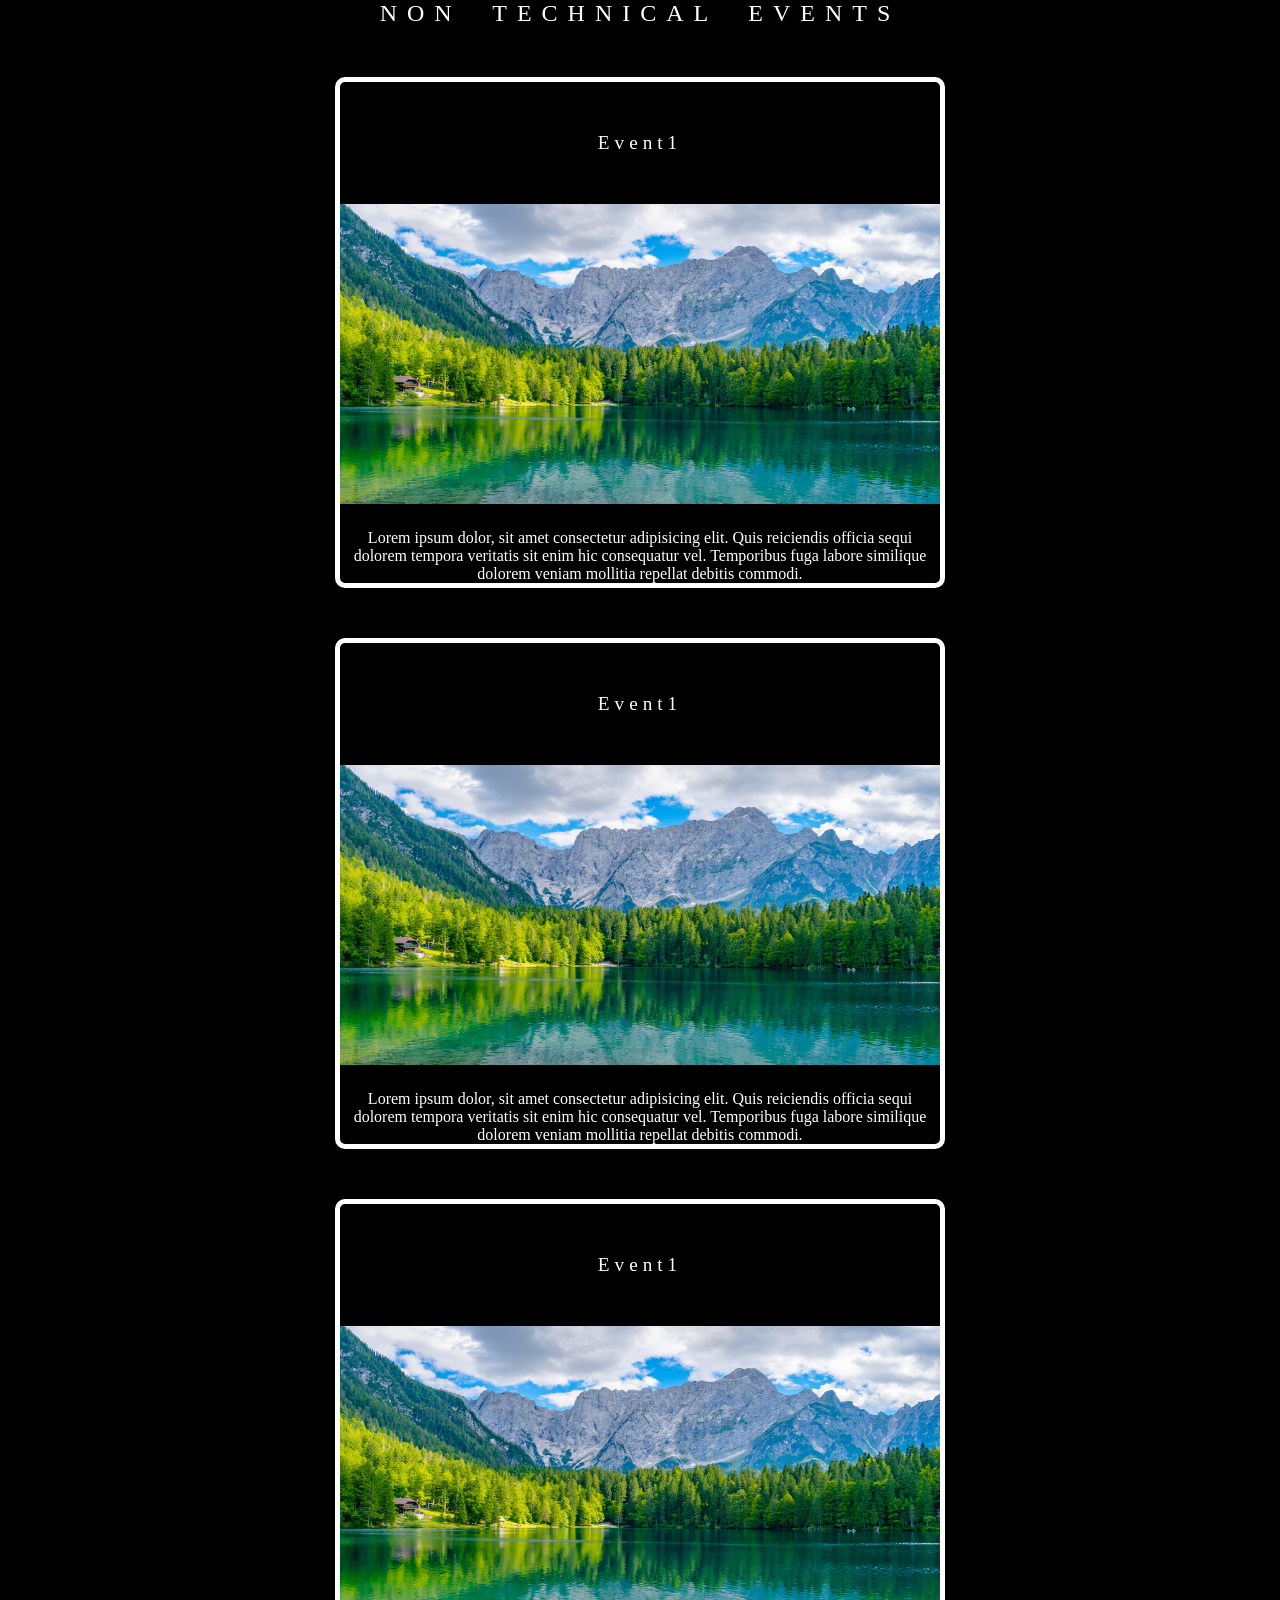
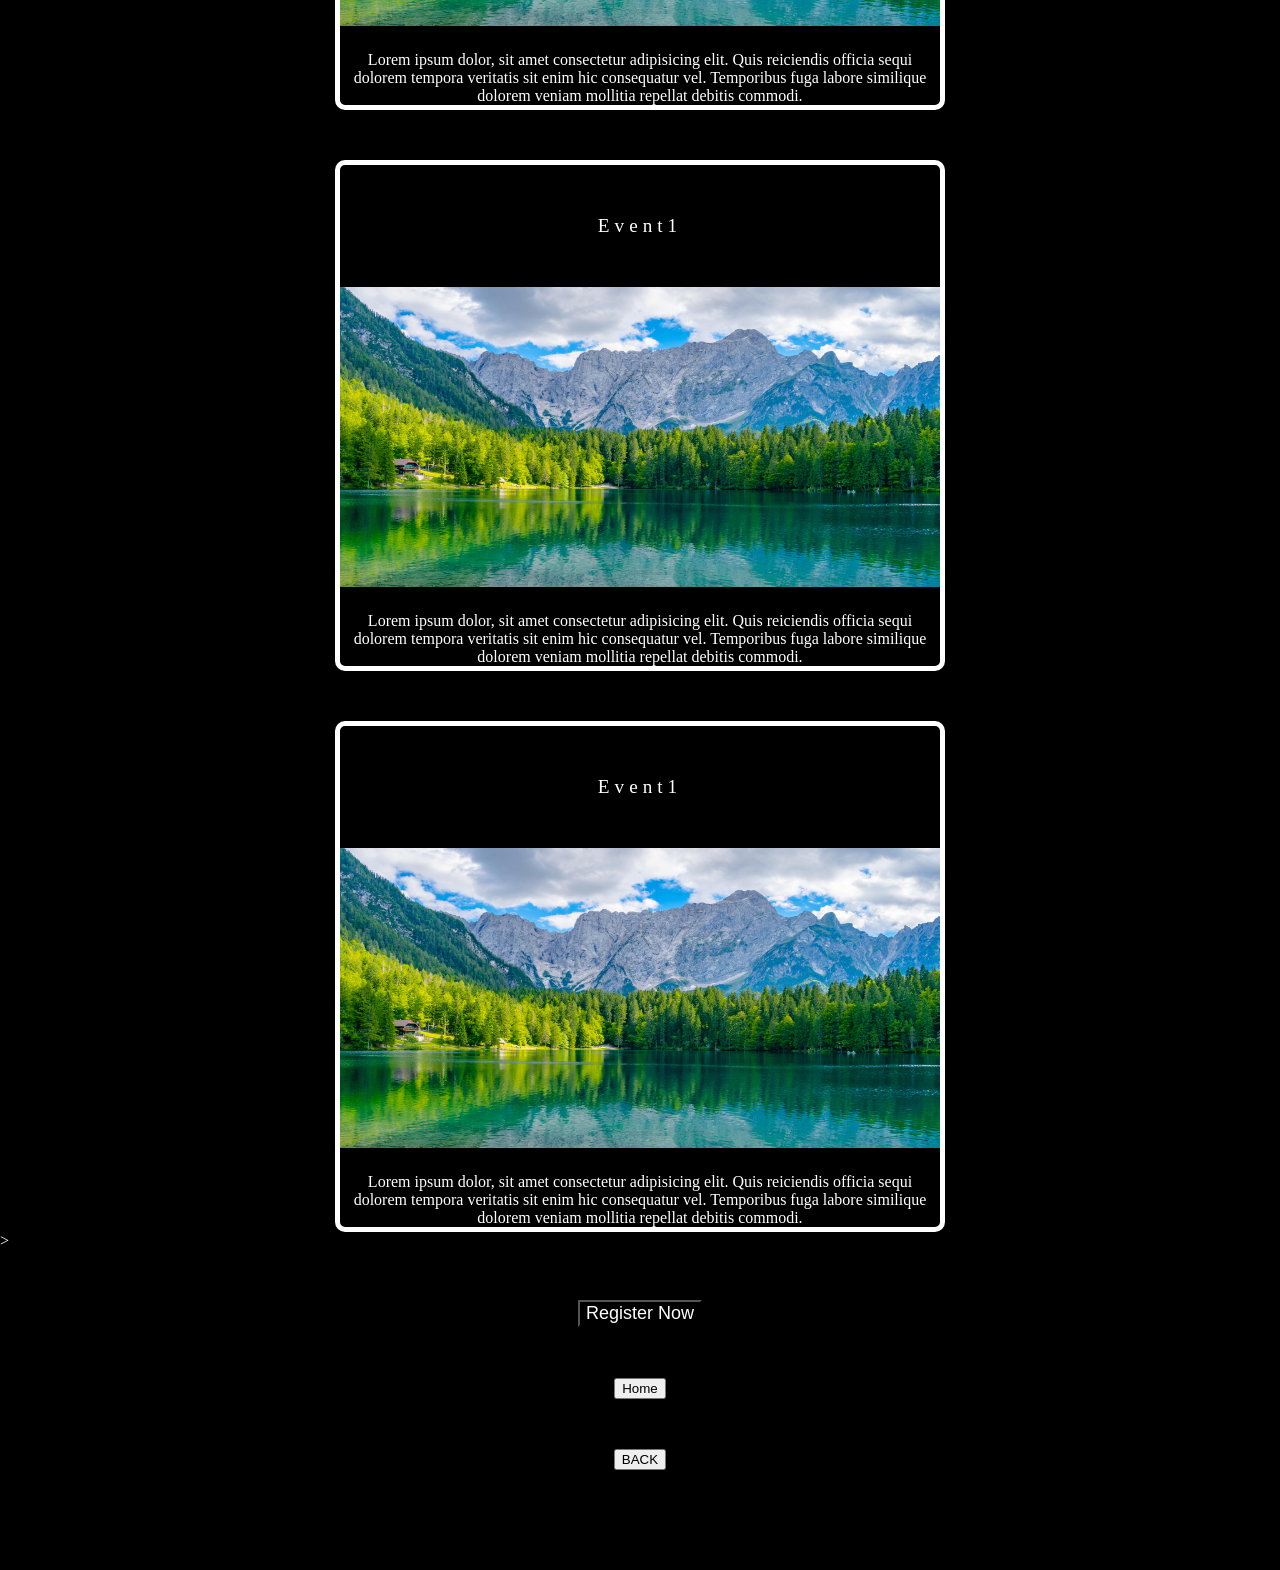
==== nontechevents.html @ a0f270d1 "Add files via upload" ====
<!DOCTYPE html>
<html lang="en">
<head>
    <meta charset="UTF-8">
    <meta name="viewport" content="width=device-width, initial-scale=1.0">
    <title>Non Tech Events</title>
    <link rel="stylesheet" href="nontechevents.css">
</head>
<body>
    <main>
        <header class="header1">
             NON TECHNICAL EVENTS
        </header>

        <article class="article1">
            <header class="header2">Event1</header>
            <img src="134028178484409105.jpg" alt="...">
            <p>Lorem ipsum dolor, sit amet consectetur adipisicing elit. Quis reiciendis officia sequi dolorem tempora veritatis sit enim hic consequatur vel. Temporibus fuga labore similique dolorem veniam mollitia repellat debitis commodi.</p>

        </article>

         <article class="article1">
            <header class="header2">Event1</header>
            <img src="134028178484409105.jpg" alt="...">
            <p>Lorem ipsum dolor, sit amet consectetur adipisicing elit. Quis reiciendis officia sequi dolorem tempora veritatis sit enim hic consequatur vel. Temporibus fuga labore similique dolorem veniam mollitia repellat debitis commodi.</p>

        </article>

         <article class="article2">
            <header class="header2">Event1</header>
            <img src="134028178484409105.jpg" alt="...">
            <p>Lorem ipsum dolor, sit amet consectetur adipisicing elit. Quis reiciendis officia sequi dolorem tempora veritatis sit enim hic consequatur vel. Temporibus fuga labore similique dolorem veniam mollitia repellat debitis commodi.</p>

        </article>

         <article class="article3">
            <header class="header2">Event1</header>
            <img src="134028178484409105.jpg" alt="...">
            <p>Lorem ipsum dolor, sit amet consectetur adipisicing elit. Quis reiciendis officia sequi dolorem tempora veritatis sit enim hic consequatur vel. Temporibus fuga labore similique dolorem veniam mollitia repellat debitis commodi.</p>

        </article>

         <article class="article4">
            <header class="header2">Event1</header>
            <img src="134028178484409105.jpg" alt="...">
            <p>Lorem ipsum dolor, sit amet consectetur adipisicing elit. Quis reiciendis officia sequi dolorem tempora veritatis sit enim hic consequatur vel. Temporibus fuga labore similique dolorem veniam mollitia repellat debitis commodi.</p>

        </article class="article5">
        <a href="https://forms.gle/QboH729D2VHu295FA"></a>><button class="btn">Register Now</button></a>
         <div class="adiv">
    <button onclick="update()">Home</button>
    </div>

    <div class="udiv">
        <button onclick="updatebttn()">
            BACK
        </button>
    </div>


    </main>
   

    <script src="indexxx.js"></script>
    
</body>
</html>
---- nontechevents.css ----
*{
    margin: 0px;
}

body{
    background-color: black;
    color: white;
}
.header1{
    text-align: center;
    font-size: x-large;
    font-style: normal;
    letter-spacing: 10px;
    word-spacing: 15px;
}

.header2{
    margin-top: 50px;
    text-align: center;
    font-size: larger;
    font-style: normal;
    letter-spacing: 5px;
    word-spacing: 10px;

}


img{
    
    height: 300px;
    width: 600px;
    display: block;
    margin: 0 auto;
    margin-top: 50px;
}

p{
   
    width: 600px;
    text-align: center;
    display: block;
    margin:0 auto;
    margin-top: 25px;

}

a{
    text-decoration: none;
    outline: none;
}

.btn{
    color: white;
    background-color: black;
    font-size: large;
    display: block;
    margin: 0 auto;
    margin-top: 50px;
    margin-bottom: 50px;
    


}

.adiv{
    text-align: center;
    font-size: large;
    margin-top: 50px;
}

.article1{
    border-color:white;
    border-style: solid;
    border-width: 5px;
    border-radius: 10px;
    margin: auto;
    margin-top: 50px;
    width: fit-content;
}


.article2{
    border-color:white;
    border-style: solid;
    border-width: 5px;
    border-radius: 10px;
    margin: auto;
    margin-top: 50px;
    width: fit-content;
}


.article3{
    border-color:white;
    border-style: solid;
    border-width: 5px;
    border-radius: 10px;
    margin: auto;
    margin-top: 50px;
    width: fit-content;
}


.article4{
    border-color:white;
    border-style: solid;
    border-width: 5px;
    border-radius: 10px;
    margin: auto;
    margin-top: 50px;
    width: fit-content;
}


.article5{
    border-color:white;
    border-style: solid;
    border-width: 5px;
    border-radius: 10px;
    margin: auto;
    margin-top: 50px;
    width: fit-content;
}

.udiv{
    text-align: center;
    margin-top:50px;
    margin-bottom: 100px;
}

h1{
    animation: textColorChange 5s infinite;
}

@keyframes textColorChange{
    0% {color:blue;}
    50%{color:orange;}
    100%{color:brown;}
}
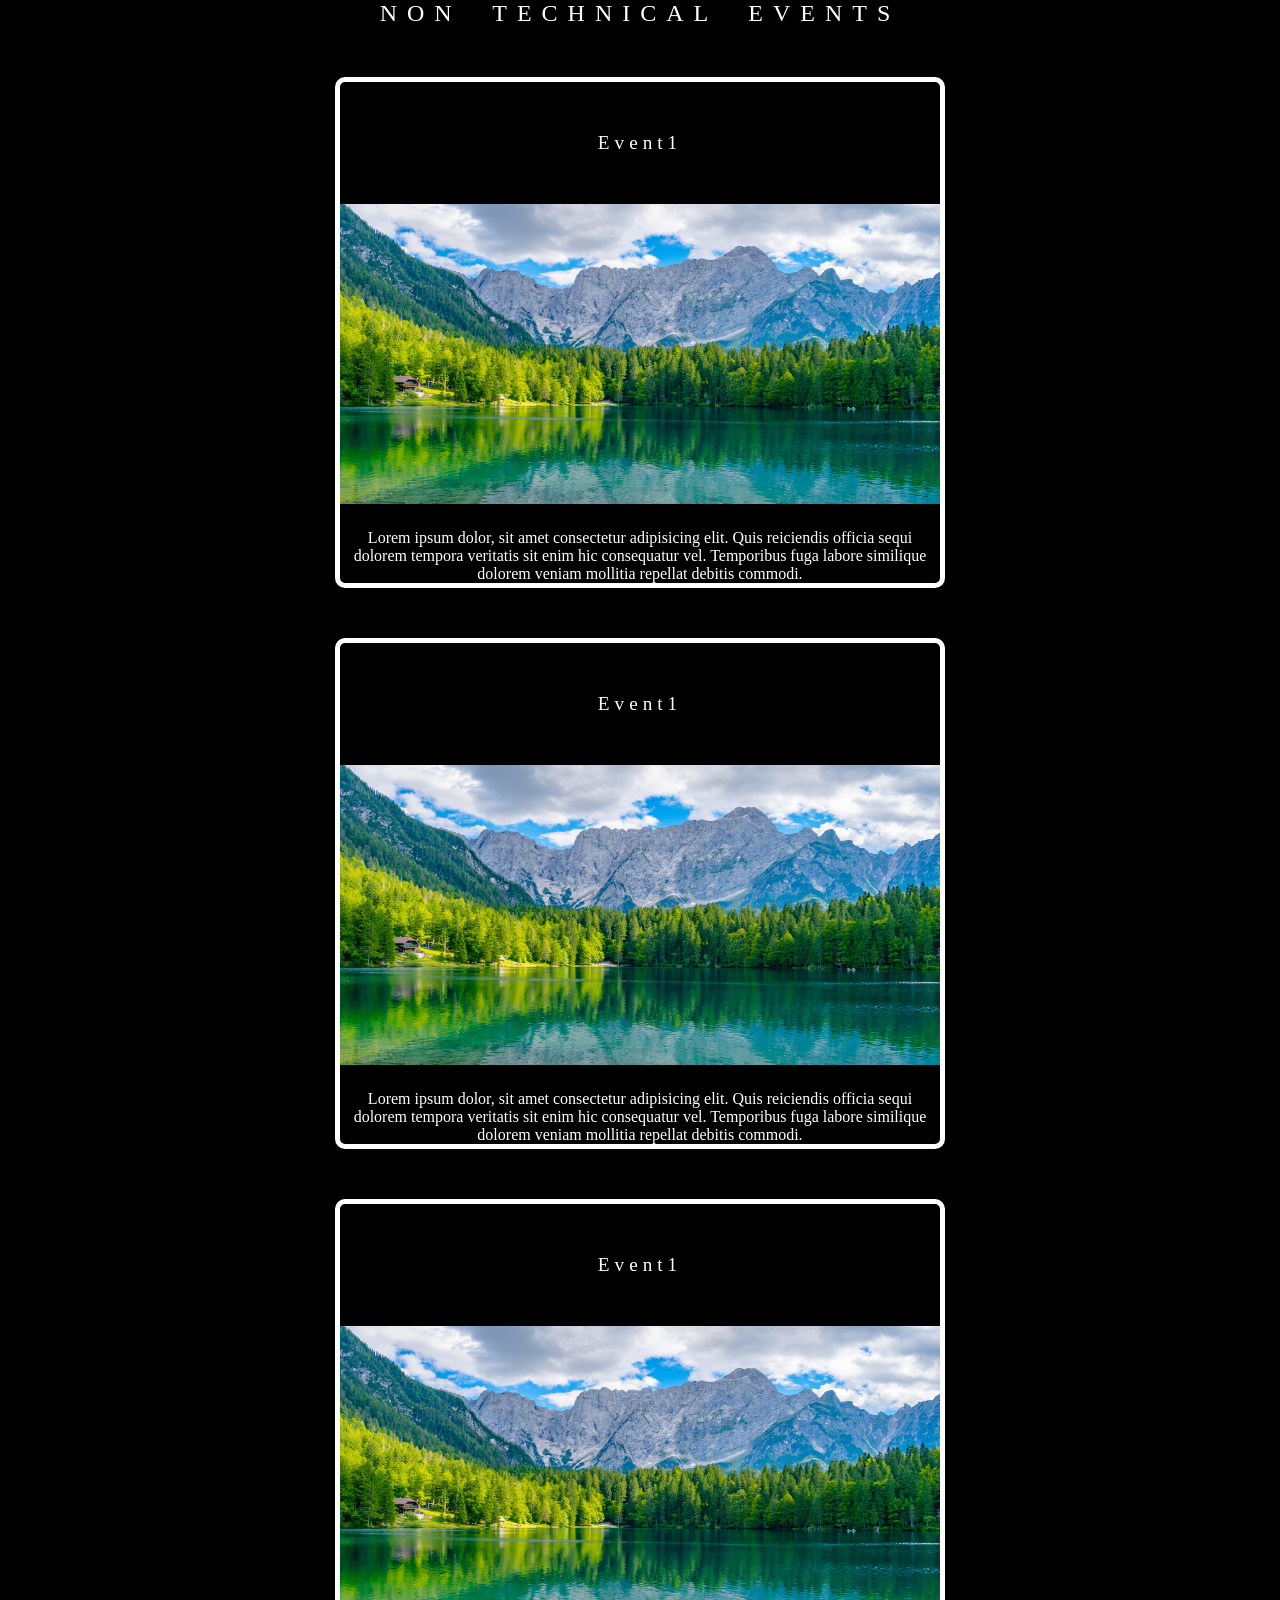
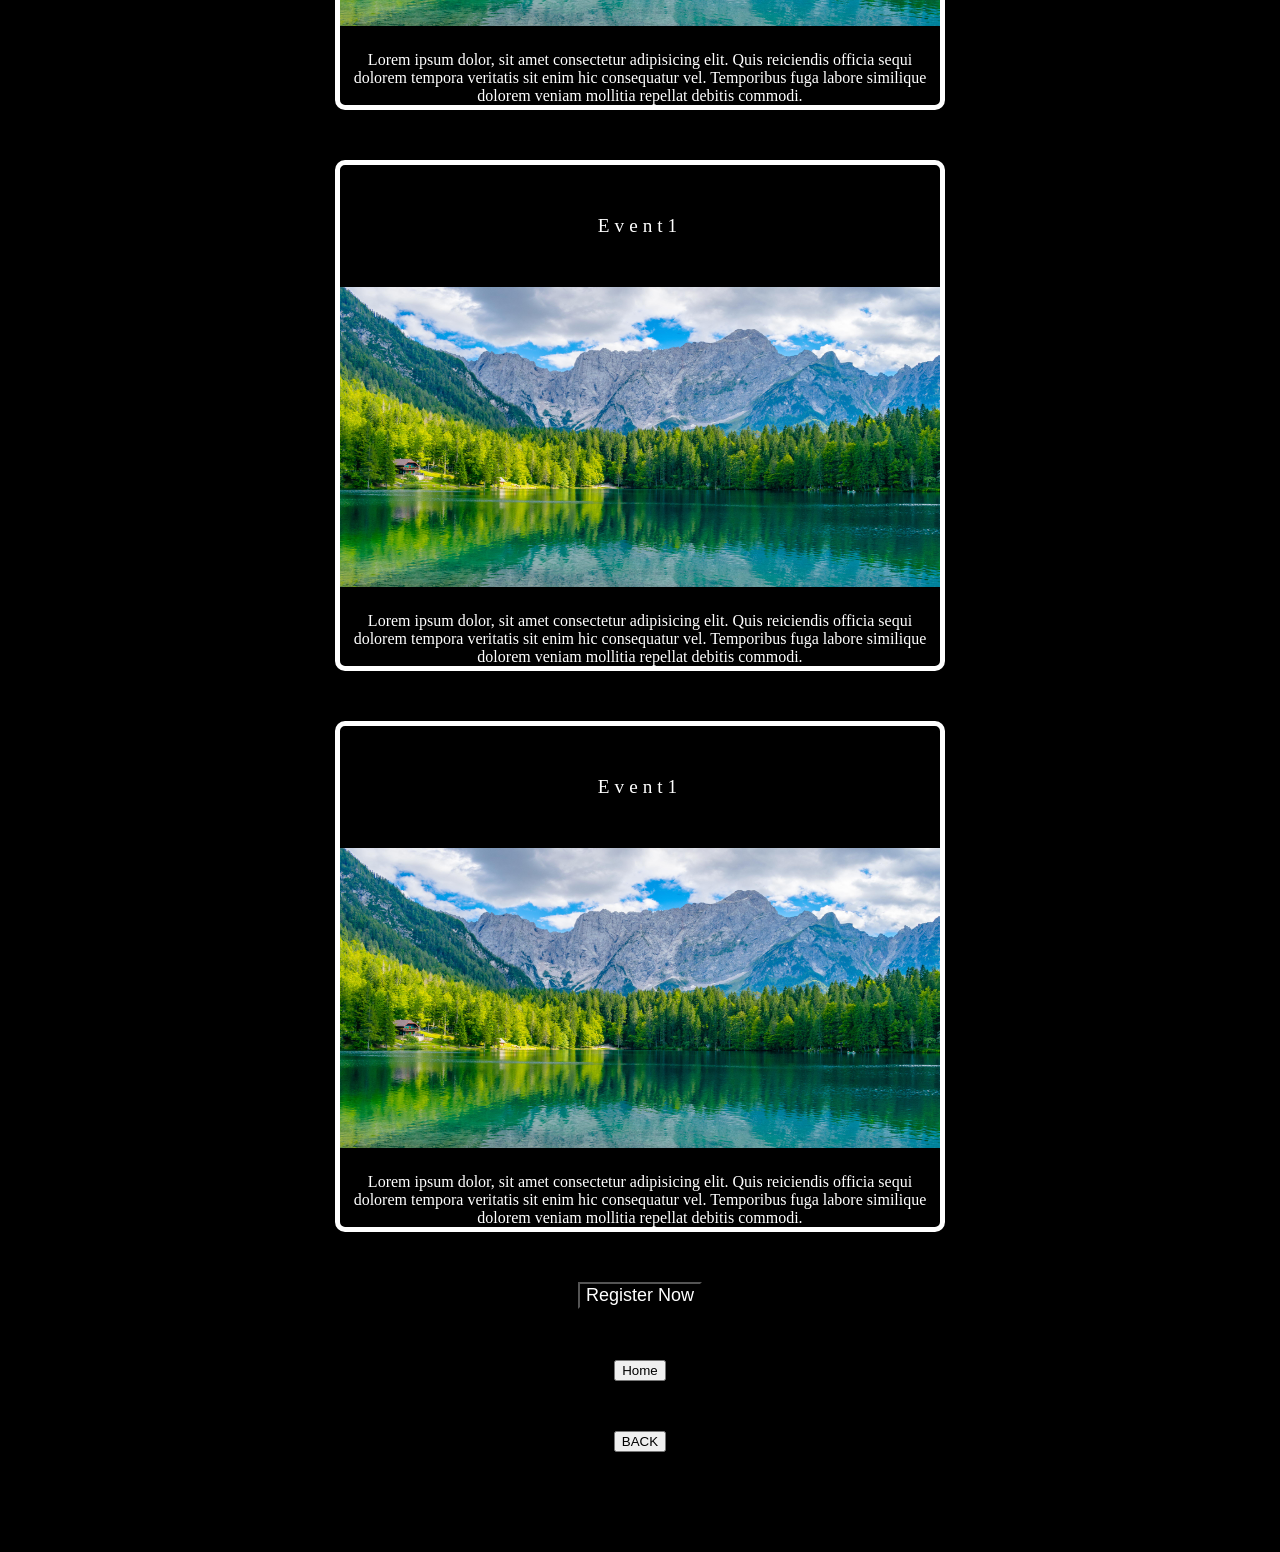
==== commit 905b00d2: "Add files via upload" ====
--- a/nontechevents.html
+++ b/nontechevents.html
@@ -46,10 +46,11 @@
             <p>Lorem ipsum dolor, sit amet consectetur adipisicing elit. Quis reiciendis officia sequi dolorem tempora veritatis sit enim hic consequatur vel. Temporibus fuga labore similique dolorem veniam mollitia repellat debitis commodi.</p>
 
         </article class="article5">
-        <a href="https://forms.gle/QboH729D2VHu295FA"></a>><button class="btn">Register Now</button></a>
+        <a href="https://forms.gle/QboH729D2VHu295FA"><button class="btn">Register Now</button></a>
          <div class="adiv">
     <button onclick="update()">Home</button>
     </div>
+                
 
     <div class="udiv">
         <button onclick="updatebttn()">
